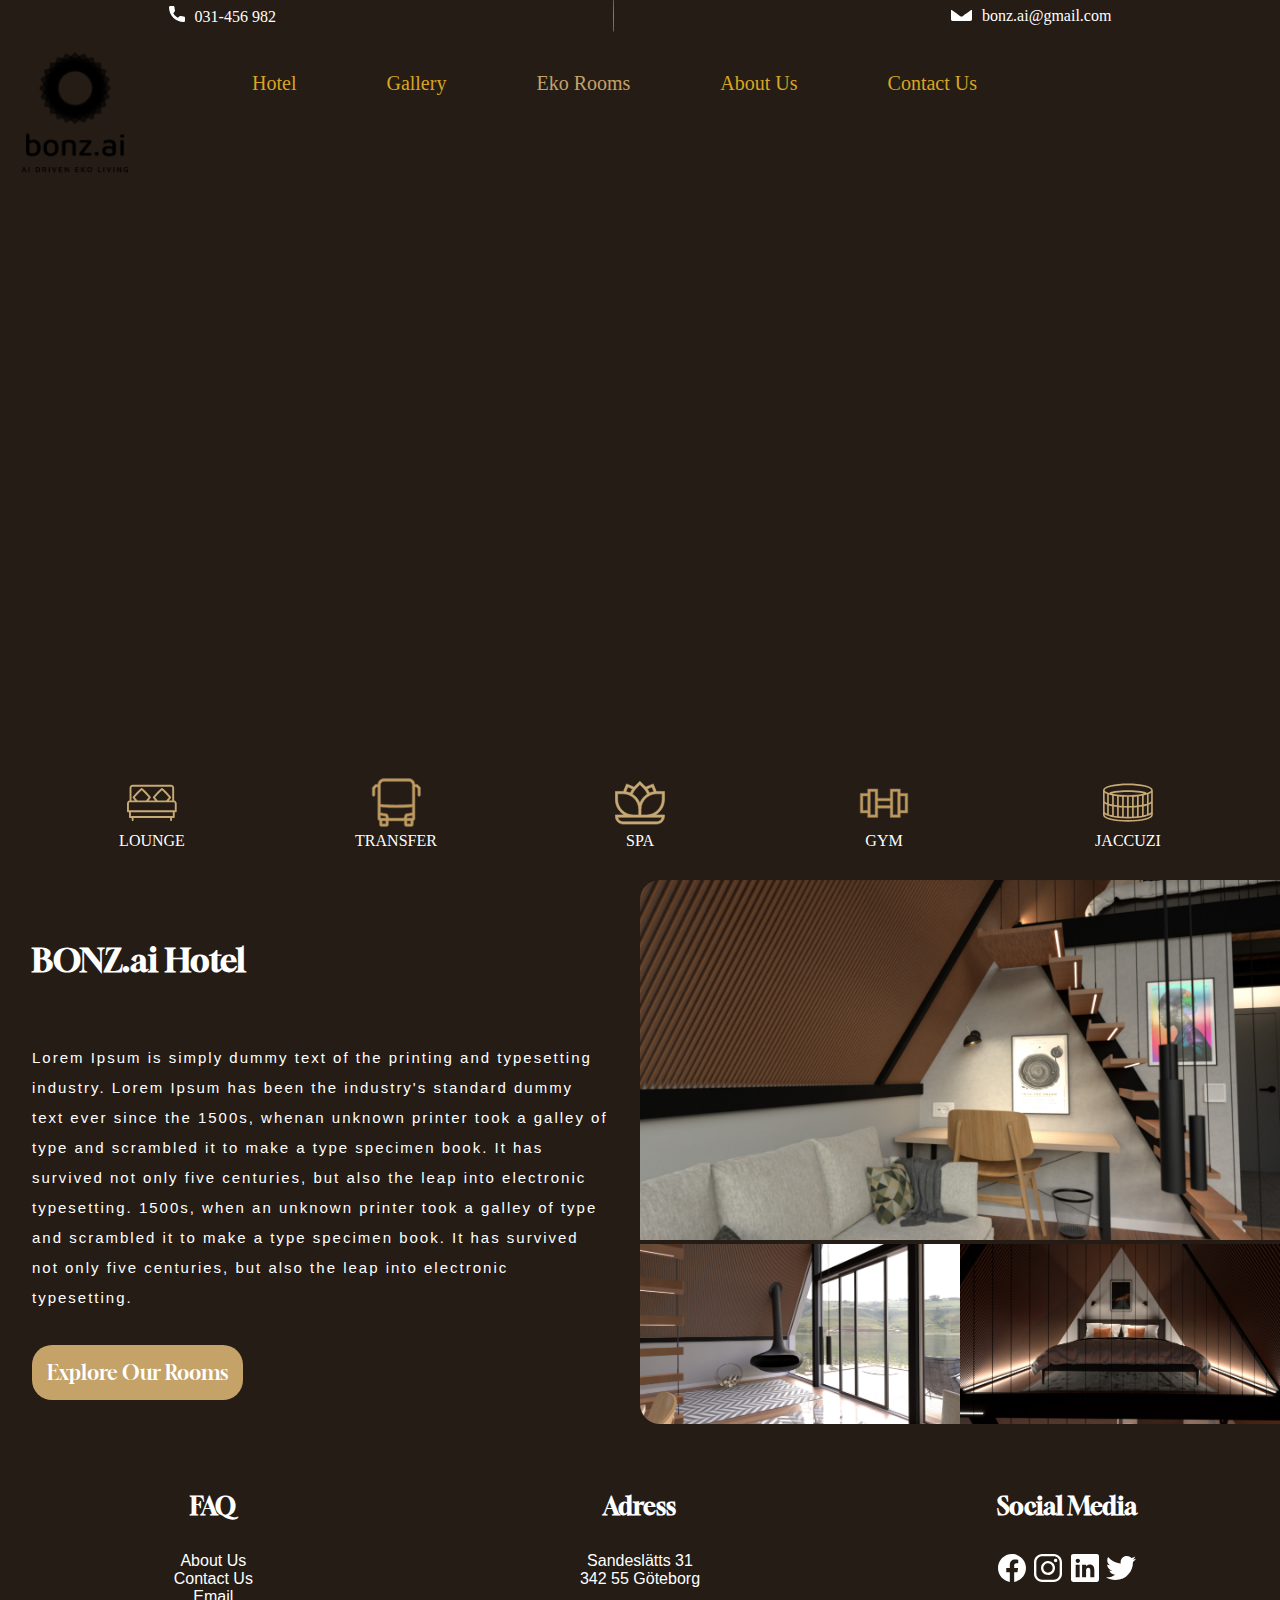
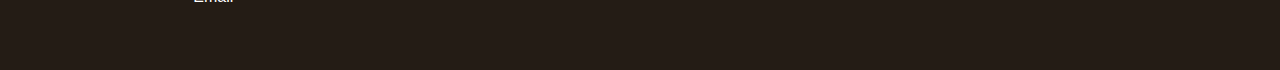
==== bonz/index.html @ fe3118b0 "Add files via upload" ====
<!DOCTYPE html>
<html lang="en">

<head>
  <meta charset="UTF-8" />
  <meta http-equiv="X-UA-Compatible" content="IE=edge" />
  <meta name="viewport" content="width=device-width, initial-scale=1.0" />
  <link rel="stylesheet" href="bonz.ai /css/style.css" />
  <link rel="stylesheet" href="bonz.ai /css/grid.css" />


  <link rel="preconnect" href="https://fonts.googleapis.com">
  <link rel="preconnect" href="https://fonts.gstatic.com" crossorigin>
  <link href="https://fonts.googleapis.com/css2?family=Gloock&display=swap" rel="stylesheet">
  <title>bonz.ai</title>
</head>

<body>
  <div class="grid-container">
    <div class="grid-item grid-item-1">
      <nav class="navbar">

        <a href="Tel:031-456 982" style="text-decoration:none" onmouseover="style='text-decoration:underline'"
          onmouseout="style='text-decoration:none'"><img class="phone-emoji" src="bonz.ai /image/svg/phone.svg">031-456 982</a>

        <img class="line" src="bonz.ai /image/svg/Line 1.svg" />
        <a href="Email:bonz.ai@gmail.com" style="text-decoration:none" onmouseover="style='text-decoration:underline'"
          onmouseout="style='text-decoration:none'"><img class="mail-emoji"
            src="bonz.ai /image/svg/mail.svg">bonz.ai@gmail.com</a>

      </nav>
    </div>

    <div class="grid-item grid-item-2">
      <section class="logo-section">
        <img class="logo" src="bonz.ai /image/logo/bonz.ai-logo-black-portrait-full.png">
      </section>

      <nav class="local-nav">
        <ul>
          <li>
            <a>Hotel</a>
          </li>
          <li>
            <a>Gallery</a>
          </li>
          <li>
            <a class="eko-roomsHref" href="/index2.html" style="text-decoration:none"
              onmouseover="style='text-decoration:underline'" onmouseout="style='text-decoration:none'">Eko Rooms</a>
          </li>
          <li>
            <a>About Us</a>
          </li>
          <li>
            <a>Contact Us</a>
          </li>
        </ul>
      </nav>


    </div>
    <div class="grid-item grid-item-3">
      <section class="middle-items">
        <div class="middle-img">
          <img class="lounge" src="bonz.ai /image/svg/lounge.svg">
          <span class="caption-1">LOUNGE</span>
        </div>

        <div class="middle-img">
          <img class="bus" src="bonz.ai /image/svg/transfer.svg">
          <span class="caption-1">TRANSFER</span>
        </div>

        <div class="middle-img">
          <img class="spa" src="bonz.ai /image/svg/spa.svg">
          <span class="caption-1">SPA</span>
        </div>

        <div class="middle-img">
          <img class="gym" src="bonz.ai /image/svg/gym.svg">
          <span class="caption-1">GYM</span>
        </div>

        <div class="middle-img">
          <img class="jaccuzi" src="bonz.ai /image/svg/jaccuzi.svg">
          <span class="caption-1">JACCUZI</span>
        </div>
      </section>
    </div>
    
    <div class="new-grid">

      <div class="grid-item grid-item-4">
        <h1 class="bonz-tittle">BONZ.ai Hotel</h1>
        <p class="bonz-info">Lorem Ipsum is simply dummy text of the printing and typesetting industry.
          Lorem Ipsum has been the industry's standard dummy text ever since the 1500s, whenan unknown printer took a
          galley of type and scrambled it to make a type specimen book. It has survived not only five centuries, but
          also the leap into electronic typesetting. 1500s, when an unknown printer took a galley of type and scrambled
          it
          to make a type specimen book. It has survived not only five centuries, but also the leap into electronic
          typesetting.
        </p>
        <button class="reserve">Explore Our Rooms</button>

      </div>
      <div class="grid-item grid-item-5">
        <div class="image-container">
          <div class="column">
            <img src="bonz.ai /image/photos/01-day.jpg">
          </div>
          <div class="column-1">
            <img src="bonz.ai /image/photos/02-day.jpg">
          </div>
          <div class="column-2">
            <img src="bonz.ai /image/photos/04-night.jpg">
          </div>
        </div>
      </div>
    </div>


    <footer class="footer-container">

      <article class="article-tittle">
        <h2>FAQ</h2>
        <p>About Us<br>
          Contact Us<br>
          Email<br>
        </p>

      </article>
      <article class="article-tittle">
        <h2>Adress</h2>
        <p> Sandeslätts 31<br>
          342 55 Göteborg
        </p>
      </article>
      <article class="article-tittle">
        <h2>Social Media</h2>
        <img src="bonz.ai /image/logo/logo-facebook.svg">
        <img src="bonz.ai /image/logo/logo-instagram.svg">
        <img src="bonz.ai /image/logo/logo-linkedin.svg">
        <img src="bonz.ai /image/logo/logo-twitter.svg">
      </article>

    </footer>
  </div>
</body>





</html>
---- bonz/bonz.ai /css/style.css ----
* {
  box-sizing: border-box;
  margin: 0;
}

body {
  background-color: rgba(36, 28, 21, 1);
}

.navbar a {
  color: white;
}

.navbar {
  display: flex;
  text-align: center;
  align-items: center;
  justify-content: space-around;
}

.phone-emoji {
  padding-right: 10px;
}

.mail-emoji {
  padding-right: 10px;
}

.line {
  height: 2rem;
}


.grid-item-2 {
  background: url(/09-night.jpg);
  background-position: center;
  background-repeat: no-repeat;
  background-size: cover;
  display: flex;
  height: 100px;
}

.eko-roomsHref {
  color: rgba(196, 162, 104, 1);
}

.local-nav {
  display: flex;
  width: 85%;
}

.local-nav ul {
  color: goldenrod;
  list-style: none;
  display: flex;
  gap: 50px;
  padding-top: 20px;
}

.local-nav li {
  padding: 20px;
  font-size: 20px;
}

.logo-section {
  width: 15%;
}

.logo {
  width: 150px;
  padding: 20px;
}

.middle-items {
  display: flex;
  justify-content: space-around;
  align-items: center;
  margin-top: 1rem;
  color: white;
}

.middle-img {
  vertical-align: top;
  display: inline-block;
  text-align: center;
  width: 120px;
}

.lounge {
  width: 50px;
  height: 50px;
}

.bus {
  width: 50px;
  height: 50px;
}

.spa {
  width: 50px;
  height: 50px;
}

.gym {
  width: 50px;
  height: 50px;
}

.jaccuzi {
  width: 50px;
  height: 50px;
}

.caption-1 {
  display: block;
}

.bonz-tittle {
  padding: 2rem;
  color: white;
  font-family: 'Gloock', serif;
}

.bonz-info {
  color: white;
  padding: 2rem;
  font-size: 15px;
  letter-spacing: 2px;
  line-height: 30px;
  font-family: Arial, Helvetica, sans-serif;
}

.reserve {
  font-family: 'Gloock', serif;
  border: none;
  padding: 15px;
  margin-left: 2rem;
  border-radius: 20px;
  color: white;
  font-size: 20px;
  background-color: rgba(196, 162, 104, 1);
}


.image-container {
  display: grid;
  grid-template-columns: repeat(2, 1fr);

}

.image-container img {
  width: 100%;
}

.column {
  grid-column: 1/ span 2;
}

.column img {
  border-top-left-radius: 20px;
}

.column-1 img {
  border-bottom-left-radius: 20px;

}

.footer-container {
  background-color: rgba(36, 28, 21, 1);
  color: white;
  display: grid;
  grid-template-columns: repeat(3, 1fr);
  
}
footer ul {
  list-style-type: none;
}

footer article {
  margin: 4rem;
  text-align: center;
  justify-content: center;
  align-items: center;
  font-family: Arial, Helvetica, sans-serif;
}

footer h2 {
  margin-bottom: 2rem;
  font-family: 'Gloock', serif;
}


@media screen and (max-width:950px) {
  .local-nav ul {
    gap: 10px;
  }
}

@media screen and (max-width:680px) {
  .local-nav ul {
    position: absolute;
    inset: 0 0 0 30%;
    flex-direction: column;
    padding: min(30vh, 10rem) 2em;
    background: hsl(0 0% 100% /0.3);
  }
}

@media screen and (max-width:680px) {
  .navbar {
    max-width: 75%;
    display: flex;
    justify-content: space-around;
    padding-left: 90px;
  }
}

@media screen and (max-width:650px) {
  .middle-items {
    display: grid;
    grid-template-columns: repeat(2, 1fr);
  }
}

@media screen and (max-width:650px) {
  .grid-item-4 h1 {
    font-size: 25px;
  }

  .grid-item-4 p {
    font-size: 17px;
  }

  .reserve {
    font-size: 15px;
  }

  .new-grid {
    display: block;
  }
}

@media screen and (max-width:650px) {

  
  .grid-item-4{
    display: grid;
    grid-column: 1/span 2;
  }
  .grid-item-5{
    padding-top: 2rem;
    display: grid;
    grid-column: 1/span 2;
  }
  .reserve{
    margin-right:2rem;
  }
}







@media screen and (max-width:500px) {
  .footer-container {
    display: block;
  }
}
---- bonz/bonz.ai /css/grid.css ----
.grid-container{
    display:grid;
    grid-template-columns: repeat(2,auto);
    grid-template-rows: auto;
}
.grid-item-1{
    background-color: rgba(36, 28, 21, 1);
    grid-column: 1/span 2 ;
    height: 2rem;
}
.grid-item-2{
    background-color: rgba(36, 28, 21, 1);
    grid-column: 1/span 2;
    height: 700px;
}
.grid-item-3{
    background-color: rgba(36, 28, 21, 1);
    grid-column: 1/span 2;
    padding:30px;
}
.new-grid{
    grid-column: 1/span 2;
    justify-content: center;
    align-items: center;
    display: grid;
    grid-template-columns: repeat(2,1fr);
}
.footer-container{
    grid-column: 1/span 2;
}
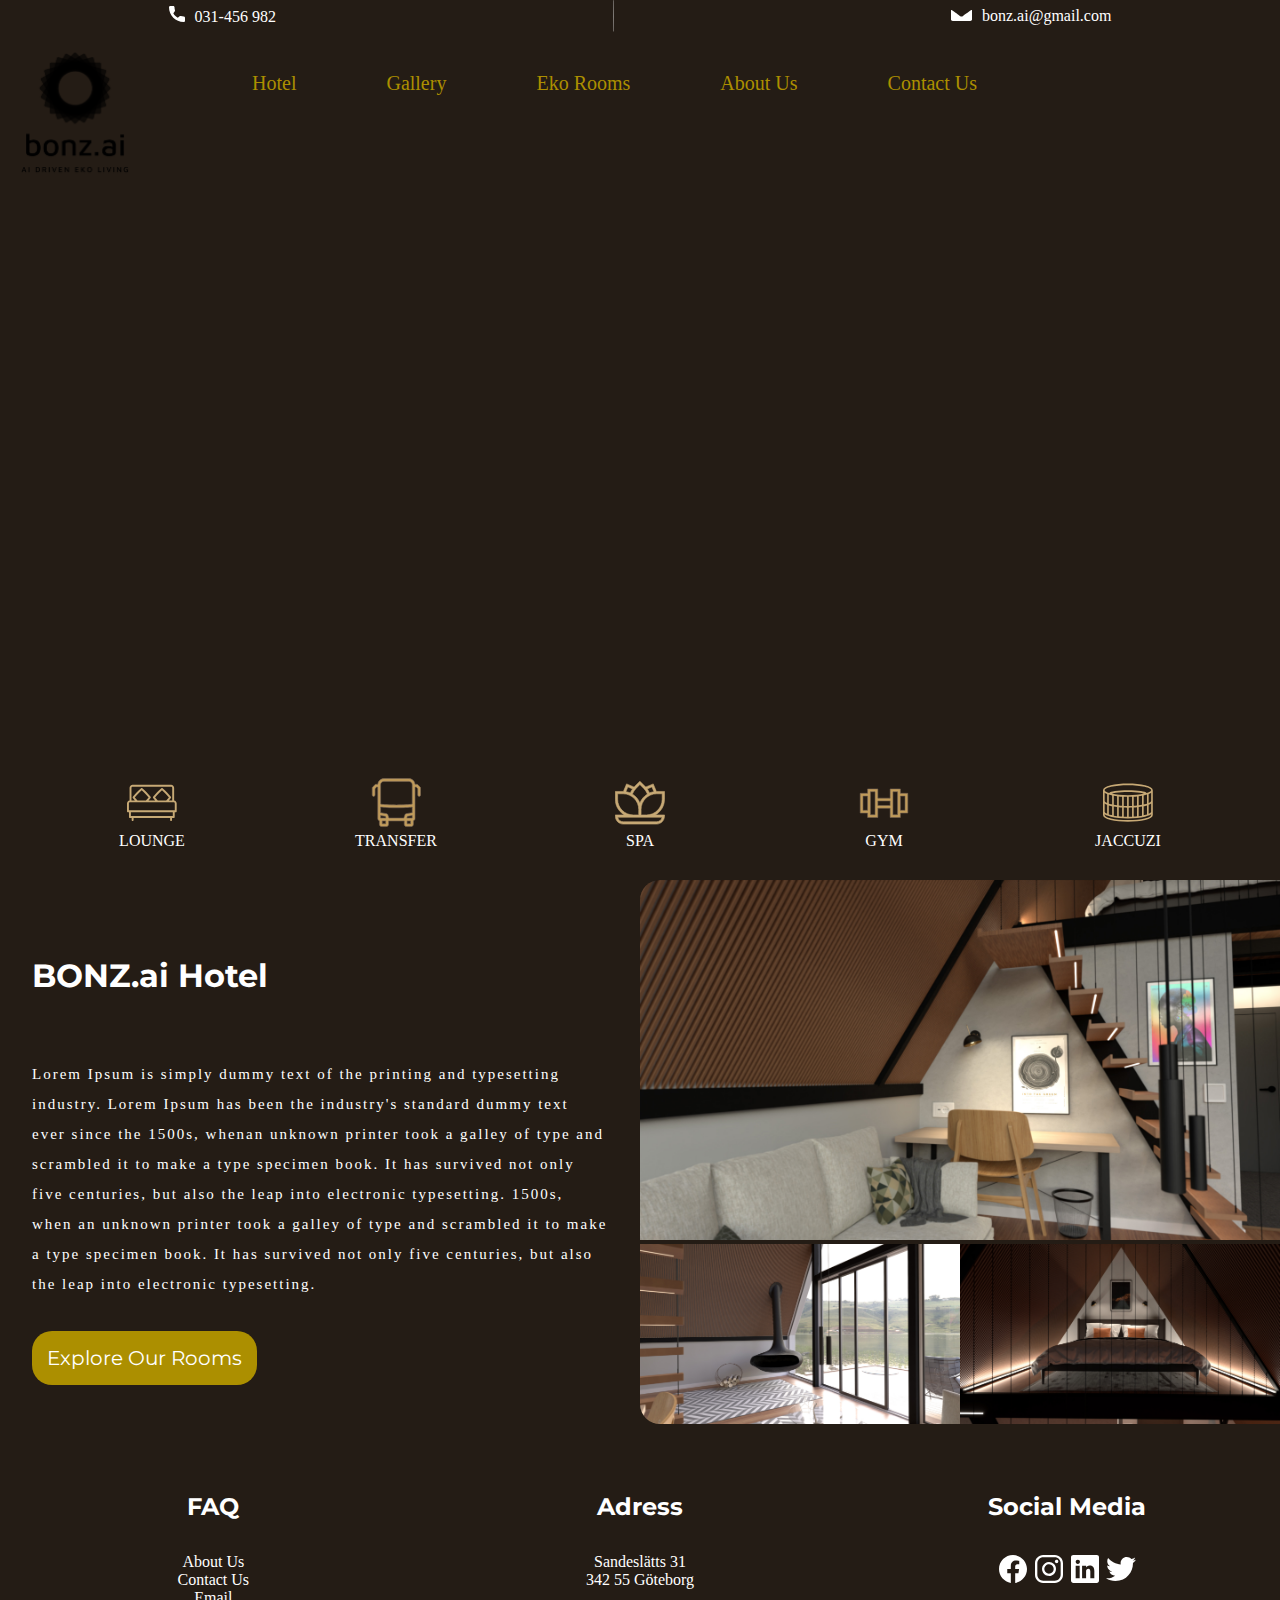
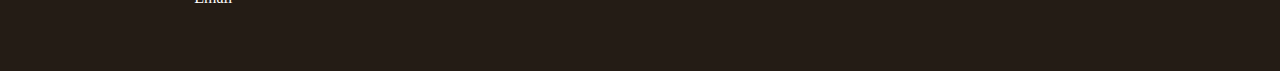
==== commit 05ea495d: "Update index.html" ====
--- a/bonz/index.html
+++ b/bonz/index.html
@@ -9,9 +9,7 @@
   <link rel="stylesheet" href="bonz.ai /css/grid.css" />
 
 
-  <link rel="preconnect" href="https://fonts.googleapis.com">
-  <link rel="preconnect" href="https://fonts.gstatic.com" crossorigin>
-  <link href="https://fonts.googleapis.com/css2?family=Gloock&display=swap" rel="stylesheet">
+  
   <title>bonz.ai</title>
 </head>
 
@@ -151,4 +149,4 @@
 
 
 
-</html>+</html>
--- a/bonz/bonz.ai /css/style.css
+++ b/bonz/bonz.ai /css/style.css
@@ -1,3 +1,6 @@
+@import url('https://fonts.googleapis.com/css2?family=Montserrat:wght@600&display=swap');
+
+
 * {
   box-sizing: border-box;
   margin: 0;
@@ -8,7 +11,7 @@
 }
 
 .navbar a {
-  color: white;
+  color: rgba(255, 255, 255, 1);
 }
 
 .navbar {
@@ -41,7 +44,7 @@
 }
 
 .eko-roomsHref {
-  color: rgba(196, 162, 104, 1);
+  color: rgba(172, 143, 0, 1);
 }
 
 .local-nav {
@@ -50,7 +53,7 @@
 }
 
 .local-nav ul {
-  color: goldenrod;
+  color: rgba(172, 143, 0, 1);
   list-style: none;
   display: flex;
   gap: 50px;
@@ -76,7 +79,7 @@
   justify-content: space-around;
   align-items: center;
   margin-top: 1rem;
-  color: white;
+  color: rgba(255, 255, 255, 1);
 }
 
 .middle-img {
@@ -117,28 +120,28 @@
 
 .bonz-tittle {
   padding: 2rem;
-  color: white;
-  font-family: 'Gloock', serif;
+  color: rgba(255, 255, 255, 1);
+  font-family: Montserrat;
 }
 
 .bonz-info {
-  color: white;
+  color: rgba(255, 255, 255, 1);
   padding: 2rem;
   font-size: 15px;
   letter-spacing: 2px;
   line-height: 30px;
-  font-family: Arial, Helvetica, sans-serif;
+  font-family: 'Times New Roman', Times, serif;
 }
 
 .reserve {
-  font-family: 'Gloock', serif;
+  font-family: Montserrat;
   border: none;
   padding: 15px;
   margin-left: 2rem;
   border-radius: 20px;
-  color: white;
+  color: rgba(255, 255, 255, 1);
   font-size: 20px;
-  background-color: rgba(196, 162, 104, 1);
+  background-color: rgba(172, 143, 0, 1);
 }
 
 
@@ -167,7 +170,7 @@
 
 .footer-container {
   background-color: rgba(36, 28, 21, 1);
-  color: white;
+  color: rgba(255, 255, 255, 1);
   display: grid;
   grid-template-columns: repeat(3, 1fr);
   
@@ -181,12 +184,12 @@
   text-align: center;
   justify-content: center;
   align-items: center;
-  font-family: Arial, Helvetica, sans-serif;
+  font-family: 'Times New Roman', Times, serif;
 }
 
 footer h2 {
   margin-bottom: 2rem;
-  font-family: 'Gloock', serif;
+  font-family: Montserrat;
 }
 
 
@@ -258,13 +261,8 @@
 }
 
 
-
-
-
-
-
 @media screen and (max-width:500px) {
   .footer-container {
     display: block;
   }
-}+}
